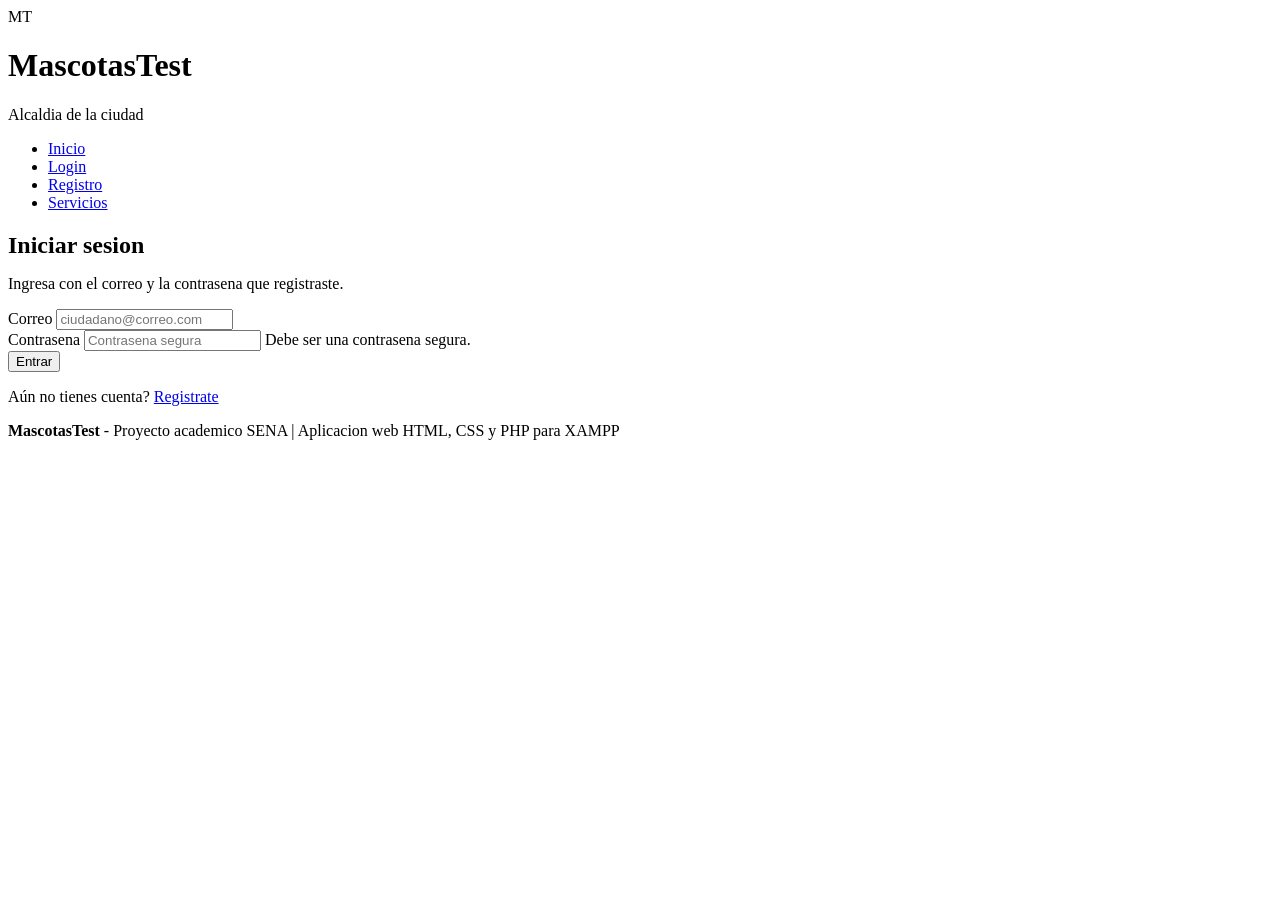
==== login.html @ 37191fb2 "Plantilla HTML" ====
<!DOCTYPE html>
<html lang="es">
<head>
  <meta charset="UTF-8">
  <meta name="viewport" content="width=device-width, initial-scale=1.0">
  <title>Login | MascotasTest</title>
  <link rel="stylesheet" href="styles.css">
</head>
<body>

  <header>
    <div class="contenedor">
      <div class="marca">
        <div class="logo">MT</div>
        <div>
          <h1>MascotasTest</h1>
          <span>Alcaldia de la ciudad</span>
        </div>
      </div>
      <nav>
        <ul>
          <li><a href="index.html">Inicio</a></li>
          <li><a href="login.html" class="activo">Login</a></li>
          <li><a href="registro.html">Registro</a></li>
          <li><a href="servicios.html">Servicios</a></li>
        </ul>
      </nav>
    </div>
  </header>

  <main class="centrado">
    <div class="tarjeta">
      <h2 style="border:none; padding:0; margin-bottom:6px;">Iniciar sesion</h2>
      <p class="parrafo">Ingresa con el correo y la contrasena que registraste.</p>

      <form action="#" method="post">
        <div class="campo">
          <label for="correo">Correo</label>
          <input type="email" id="correo" name="correo" placeholder="ciudadano@correo.com" required>
        </div>

        <div class="campo">
          <label for="password">Contrasena</label>
          <input type="password" id="password" name="password" placeholder="Contrasena segura" required>
          <span class="ayuda">Debe ser una contrasena segura.</span>
        </div>

        <button type="submit" class="boton bloque">Entrar</button>
      </form>

      <p class="enlace-centro">
        A&uacute;n no tienes cuenta? <a href="registro.html">Registrate</a>
      </p>
    </div>
  </main>

  <footer>
    <div class="contenedor">
      <strong>MascotasTest</strong> - Proyecto academico SENA |
      Aplicacion web HTML, CSS y PHP para XAMPP
    </div>
  </footer>

</body>
</html>
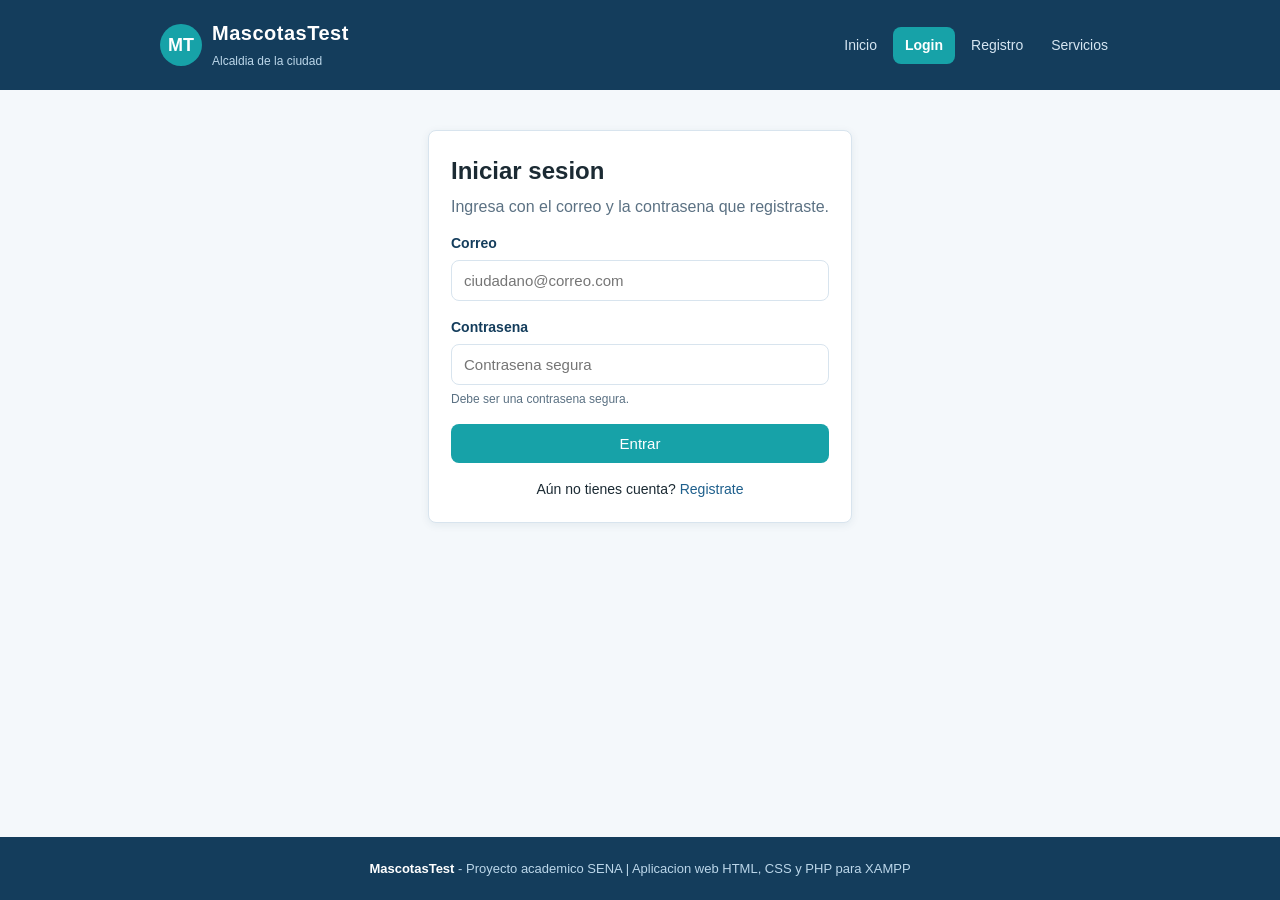
==== commit e88e6756: "Enlaza paginas .html hacia las versiones .php funcionales" ====
--- a/login.html
+++ b/login.html
@@ -20,8 +20,8 @@
       <nav>
         <ul>
           <li><a href="index.html">Inicio</a></li>
-          <li><a href="login.html" class="activo">Login</a></li>
-          <li><a href="registro.html">Registro</a></li>
+          <li><a href="login.php" class="activo">Login</a></li>
+          <li><a href="registro.php">Registro</a></li>
           <li><a href="servicios.html">Servicios</a></li>
         </ul>
       </nav>
@@ -49,7 +49,7 @@
       </form>
 
       <p class="enlace-centro">
-        A&uacute;n no tienes cuenta? <a href="registro.html">Registrate</a>
+        A&uacute;n no tienes cuenta? <a href="registro.php">Registrate</a>
       </p>
     </div>
   </main>
--- a/styles.css
+++ b/styles.css
@@ -0,0 +1,498 @@
+/* MascotasTest - plantilla academica (HTML + CSS) */
+
+:root {
+  --azul: #1e5f8c;
+  --azul-oscuro: #143d5c;
+  --azul-claro: #2a7fbd;
+  --turquesa: #17a2a8;
+  --turquesa-claro: #e6f6f7;
+  --fondo: #f4f8fb;
+  --blanco: #ffffff;
+  --texto: #1b2a33;
+  --texto-suave: #5b7183;
+  --borde: #d8e4ee;
+  --sombra: 0 2px 8px rgba(20, 61, 92, 0.08);
+  --radio: 8px;
+}
+
+* {
+  margin: 0;
+  padding: 0;
+  box-sizing: border-box;
+}
+
+body {
+  font-family: "Segoe UI", Tahoma, Arial, sans-serif;
+  background: var(--fondo);
+  color: var(--texto);
+  line-height: 1.5;
+  min-height: 100vh;
+  display: flex;
+  flex-direction: column;
+}
+
+a {
+  color: var(--azul);
+  text-decoration: none;
+}
+
+a:hover {
+  text-decoration: underline;
+}
+
+/* ---------- Encabezado y navegacion ---------- */
+
+header {
+  background: var(--azul-oscuro);
+  color: var(--blanco);
+}
+
+header .contenedor {
+  display: flex;
+  flex-wrap: wrap;
+  align-items: center;
+  justify-content: space-between;
+  gap: 12px;
+  padding: 18px 20px;
+}
+
+.marca {
+  display: flex;
+  align-items: center;
+  gap: 10px;
+}
+
+.logo {
+  width: 42px;
+  height: 42px;
+  border-radius: 50%;
+  background: var(--turquesa);
+  color: var(--blanco);
+  font-weight: bold;
+  font-size: 18px;
+  display: flex;
+  align-items: center;
+  justify-content: center;
+}
+
+.marca h1 {
+  font-size: 20px;
+  letter-spacing: 0.5px;
+}
+
+.marca span {
+  font-size: 12px;
+  color: #bcd7ea;
+}
+
+nav ul {
+  list-style: none;
+  display: flex;
+  flex-wrap: wrap;
+  gap: 4px;
+}
+
+nav a {
+  display: block;
+  color: #d6e6f2;
+  font-size: 14px;
+  padding: 8px 12px;
+  border-radius: var(--radio);
+}
+
+nav a:hover {
+  background: rgba(255, 255, 255, 0.12);
+  text-decoration: none;
+}
+
+nav a.activo {
+  background: var(--turquesa);
+  color: var(--blanco);
+  font-weight: bold;
+}
+
+/* ---------- Estructura ---------- */
+
+main {
+  flex: 1;
+}
+
+.contenedor {
+  width: 100%;
+  max-width: 1000px;
+  margin: 0 auto;
+  padding: 0 20px;
+}
+
+.seccion {
+  padding: 30px 0;
+}
+
+.seccion h2 {
+  font-size: 22px;
+  color: var(--azul-oscuro);
+  border-left: 5px solid var(--turquesa);
+  padding-left: 12px;
+  margin-bottom: 18px;
+}
+
+.seccion h3 {
+  font-size: 16px;
+  color: var(--azul);
+  margin-bottom: 10px;
+}
+
+.centrado {
+  max-width: 520px;
+  margin: 0 auto;
+  padding: 40px 20px;
+}
+
+.tarjeta {
+  background: var(--blanco);
+  border: 1px solid var(--borde);
+  border-radius: var(--radio);
+  box-shadow: var(--sombra);
+  padding: 22px;
+}
+
+.rejilla {
+  display: grid;
+  grid-template-columns: repeat(auto-fit, minmax(240px, 1fr));
+  gap: 18px;
+}
+
+.parrafo {
+  color: var(--texto-suave);
+  margin-bottom: 14px;
+}
+
+/* ---------- Portada ---------- */
+
+.portada {
+  background: linear-gradient(135deg, var(--azul) 0%, var(--azul-claro) 100%);
+  color: var(--blanco);
+  text-align: center;
+  padding: 55px 20px;
+}
+
+.portada h2 {
+  border: none;
+  padding: 0;
+  color: var(--blanco);
+  font-size: 30px;
+  margin-bottom: 14px;
+}
+
+.portada p {
+  max-width: 640px;
+  margin: 0 auto 22px;
+  color: #e2eef6;
+}
+
+.portada .acciones {
+  display: flex;
+  justify-content: center;
+  flex-wrap: wrap;
+  gap: 12px;
+}
+
+/* ---------- Listas ---------- */
+
+ul.lista {
+  list-style: none;
+}
+
+ul.lista li {
+  position: relative;
+  padding: 6px 0 6px 24px;
+  color: var(--texto-suave);
+}
+
+ul.lista li::before {
+  content: "";
+  position: absolute;
+  left: 0;
+  top: 13px;
+  width: 9px;
+  height: 9px;
+  border-radius: 50%;
+  background: var(--turquesa);
+}
+
+ol.pasos {
+  padding-left: 20px;
+  color: var(--texto-suave);
+}
+
+ol.pasos li {
+  padding: 4px 0;
+}
+
+/* ---------- Etiquetas ---------- */
+
+.etiqueta {
+  display: inline-block;
+  font-size: 11px;
+  font-weight: bold;
+  text-transform: uppercase;
+  letter-spacing: 0.6px;
+  color: var(--turquesa);
+  background: var(--turquesa-claro);
+  border-radius: 20px;
+  padding: 3px 10px;
+  margin-bottom: 8px;
+}
+
+/* ---------- Botones ---------- */
+
+.boton {
+  display: inline-block;
+  background: var(--turquesa);
+  color: var(--blanco);
+  border: none;
+  border-radius: var(--radio);
+  padding: 11px 20px;
+  font-size: 15px;
+  font-family: inherit;
+  cursor: pointer;
+}
+
+.boton:hover {
+  background: #128d92;
+  text-decoration: none;
+}
+
+.boton.secundario {
+  background: var(--blanco);
+  color: var(--azul);
+  border: 1px solid var(--azul);
+}
+
+.boton.secundario:hover {
+  background: var(--azul);
+  color: var(--blanco);
+}
+
+.boton.bloque {
+  width: 100%;
+  text-align: center;
+}
+
+.acciones {
+  display: flex;
+  flex-wrap: wrap;
+  gap: 10px;
+}
+
+/* ---------- Formularios ---------- */
+
+.campo {
+  margin-bottom: 16px;
+}
+
+.campo label {
+  display: block;
+  font-size: 14px;
+  font-weight: bold;
+  color: var(--azul-oscuro);
+  margin-bottom: 6px;
+}
+
+.campo input,
+.campo select {
+  width: 100%;
+  padding: 11px 12px;
+  font-size: 15px;
+  font-family: inherit;
+  color: var(--texto);
+  background: var(--blanco);
+  border: 1px solid var(--borde);
+  border-radius: var(--radio);
+}
+
+.campo input:focus,
+.campo select:focus {
+  outline: none;
+  border-color: var(--turquesa);
+  box-shadow: 0 0 0 3px rgba(23, 162, 168, 0.15);
+}
+
+.ayuda {
+  display: block;
+  font-size: 12px;
+  color: var(--texto-suave);
+  margin-top: 5px;
+}
+
+.enlace-centro {
+  text-align: center;
+  font-size: 14px;
+  margin-top: 16px;
+}
+
+/* ---------- Aviso ---------- */
+
+.aviso {
+  background: var(--turquesa-claro);
+  border: 1px solid var(--turquesa);
+  border-left-width: 5px;
+  border-radius: var(--radio);
+  color: #0e5f63;
+  padding: 18px;
+  text-align: center;
+}
+
+.aviso strong {
+  display: block;
+  margin-bottom: 6px;
+}
+
+.aviso.error {
+  background: #fdf0ee;
+  border-color: #d98880;
+  color: #9c2b22;
+  text-align: left;
+  margin-bottom: 16px;
+}
+
+/* ---------- Tarjetas de jornada ---------- */
+
+.jornada {
+  background: var(--blanco);
+  border: 1px solid var(--borde);
+  border-top: 4px solid var(--azul);
+  border-radius: var(--radio);
+  box-shadow: var(--sombra);
+  padding: 18px;
+}
+
+.jornada h3 {
+  margin-bottom: 4px;
+}
+
+.jornada .datos {
+  font-size: 14px;
+  color: var(--texto-suave);
+  margin-bottom: 12px;
+}
+
+.jornada .datos span {
+  display: block;
+}
+
+.seleccion {
+  border-top: 1px dashed var(--borde);
+  padding-top: 12px;
+}
+
+.seleccion .opcion {
+  display: flex;
+  align-items: center;
+  gap: 8px;
+  font-size: 14px;
+  padding: 4px 0;
+}
+
+.seleccion input {
+  accent-color: var(--turquesa);
+  width: 16px;
+  height: 16px;
+}
+
+/* ---------- Tabla ---------- */
+
+.tabla {
+  width: 100%;
+  border-collapse: collapse;
+  background: var(--blanco);
+  border: 1px solid var(--borde);
+  border-radius: var(--radio);
+  overflow: hidden;
+}
+
+.tabla th,
+.tabla td {
+  text-align: left;
+  padding: 12px 14px;
+  font-size: 14px;
+  border-bottom: 1px solid var(--borde);
+}
+
+.tabla th {
+  background: var(--azul);
+  color: var(--blanco);
+  font-size: 13px;
+  text-transform: uppercase;
+  letter-spacing: 0.5px;
+}
+
+.tabla tbody tr:last-child td {
+  border-bottom: none;
+}
+
+.tabla tbody tr:nth-child(even) {
+  background: #fafcfe;
+}
+
+.vacio {
+  color: var(--texto-suave);
+  font-style: italic;
+  padding: 18px;
+  background: var(--blanco);
+  border: 1px dashed var(--borde);
+  border-radius: var(--radio);
+  text-align: center;
+}
+
+/* ---------- Datos de perfil ---------- */
+
+.datos-usuario {
+  display: flex;
+  align-items: center;
+  gap: 16px;
+  padding-bottom: 18px;
+  margin-bottom: 18px;
+  border-bottom: 1px solid var(--borde);
+}
+
+.avatar {
+  width: 64px;
+  height: 64px;
+  border-radius: 50%;
+  background: var(--turquesa);
+  color: var(--blanco);
+  font-size: 26px;
+  font-weight: bold;
+  display: flex;
+  align-items: center;
+  justify-content: center;
+  flex-shrink: 0;
+}
+
+.datos-usuario h2 {
+  border: none;
+  padding: 0;
+  margin-bottom: 2px;
+  font-size: 20px;
+}
+
+.datos-usuario p {
+  font-size: 14px;
+  color: var(--texto-suave);
+}
+
+/* ---------- Pie de pagina ---------- */
+
+footer {
+  background: var(--azul-oscuro);
+  color: #bcd7ea;
+  text-align: center;
+  font-size: 13px;
+  padding: 22px 20px;
+  margin-top: 30px;
+}
+
+footer strong {
+  color: var(--blanco);
+}
